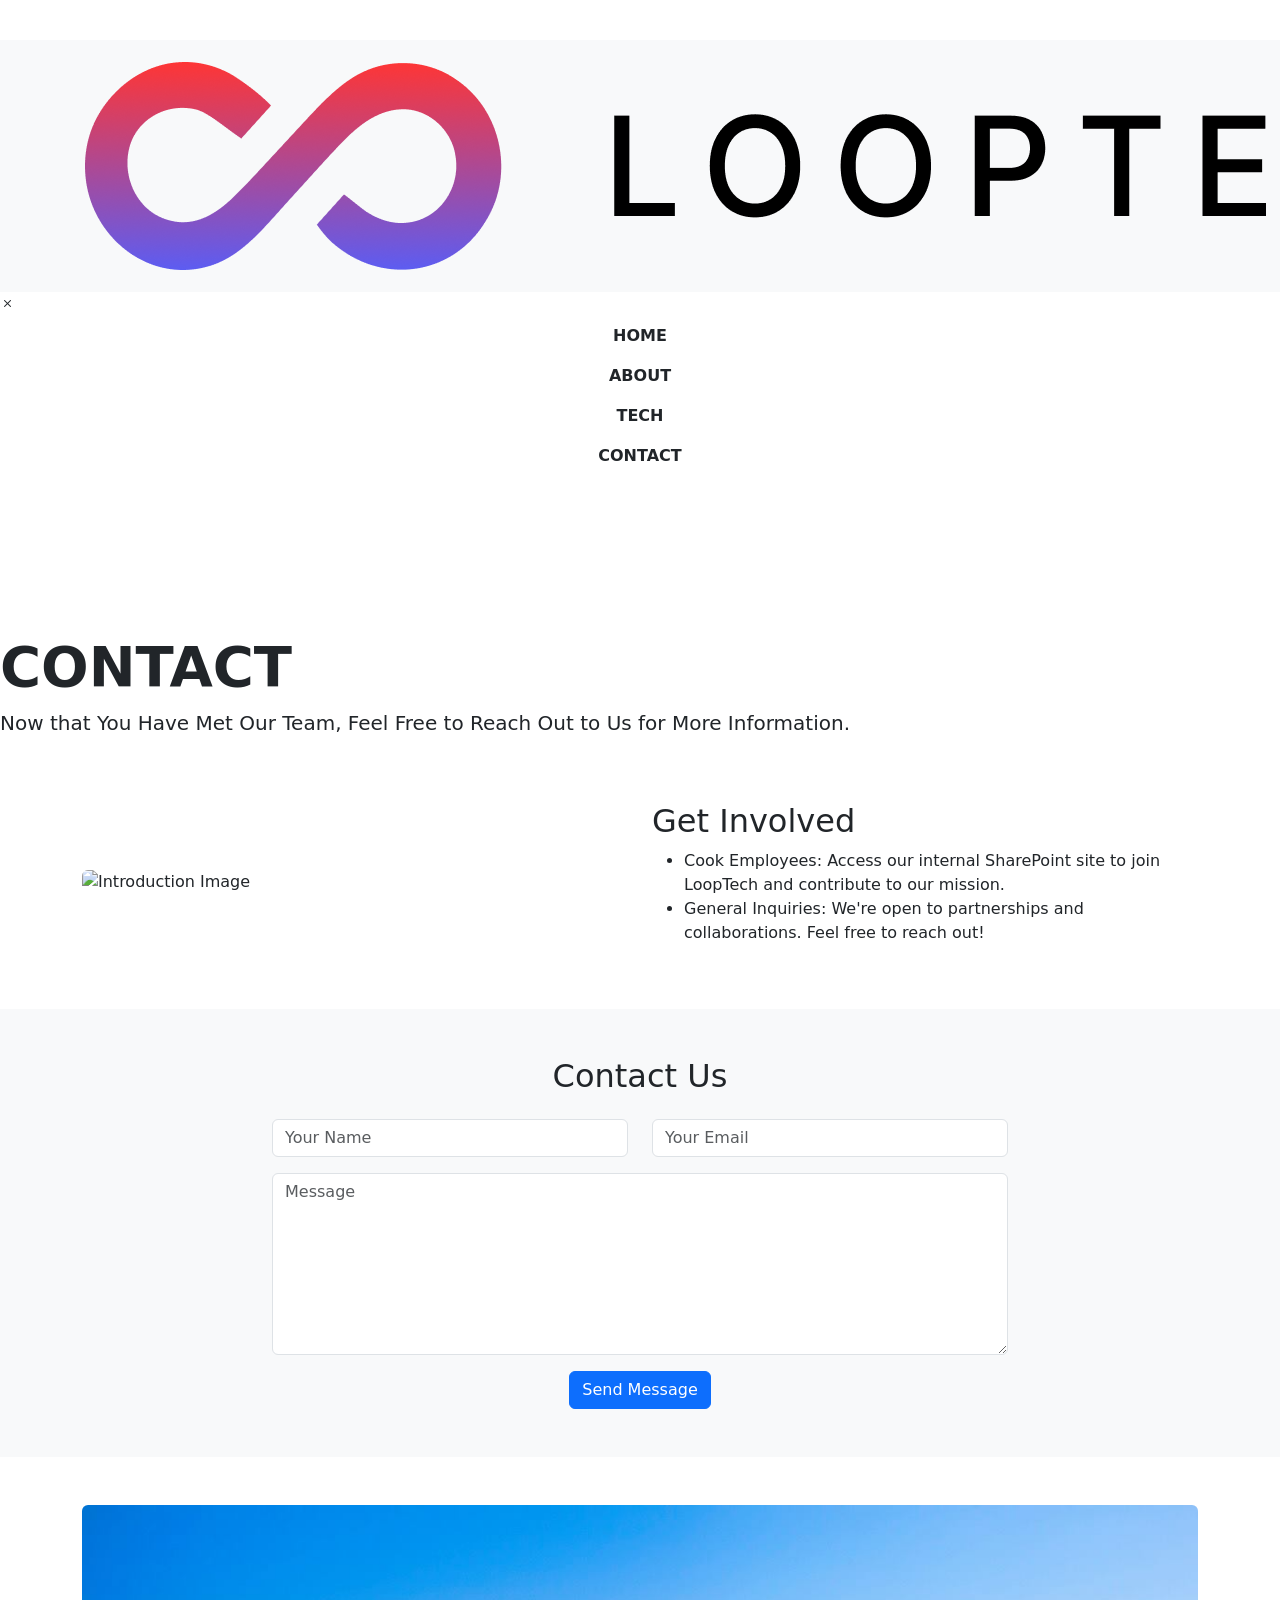
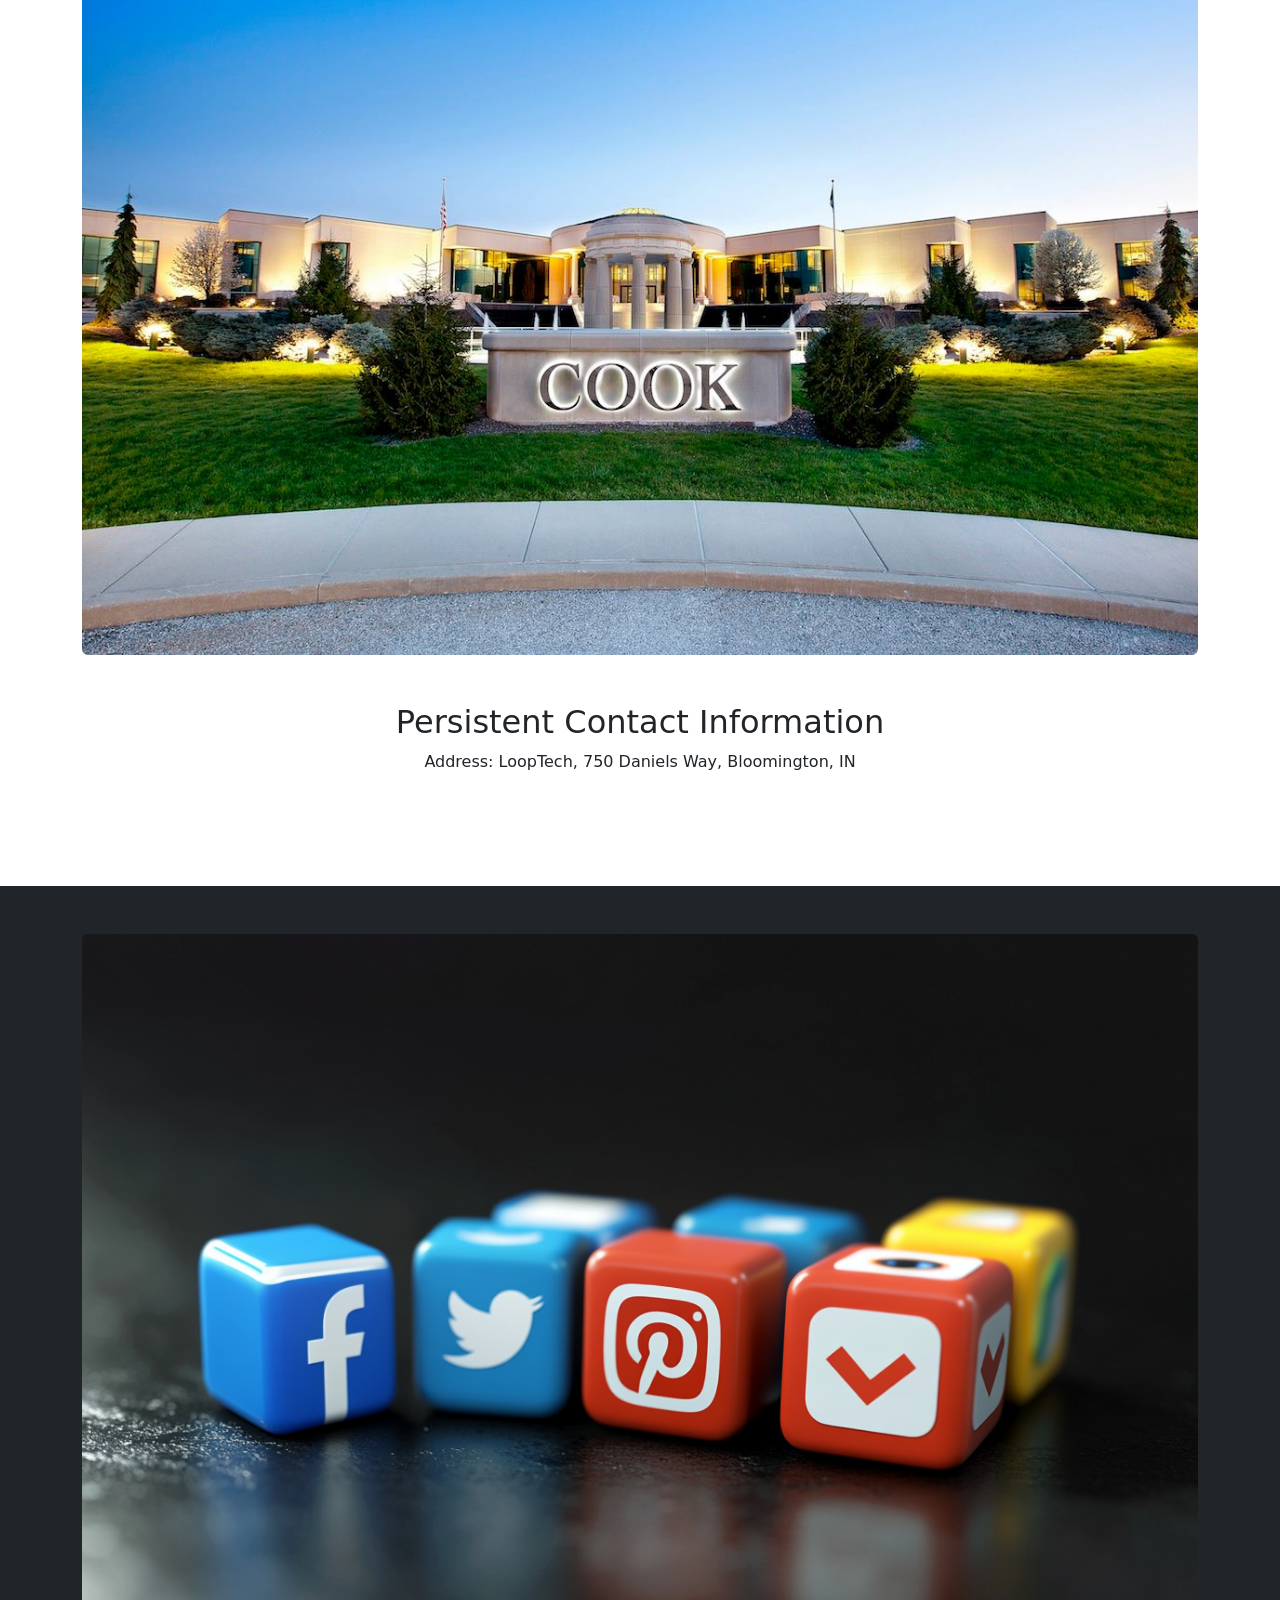
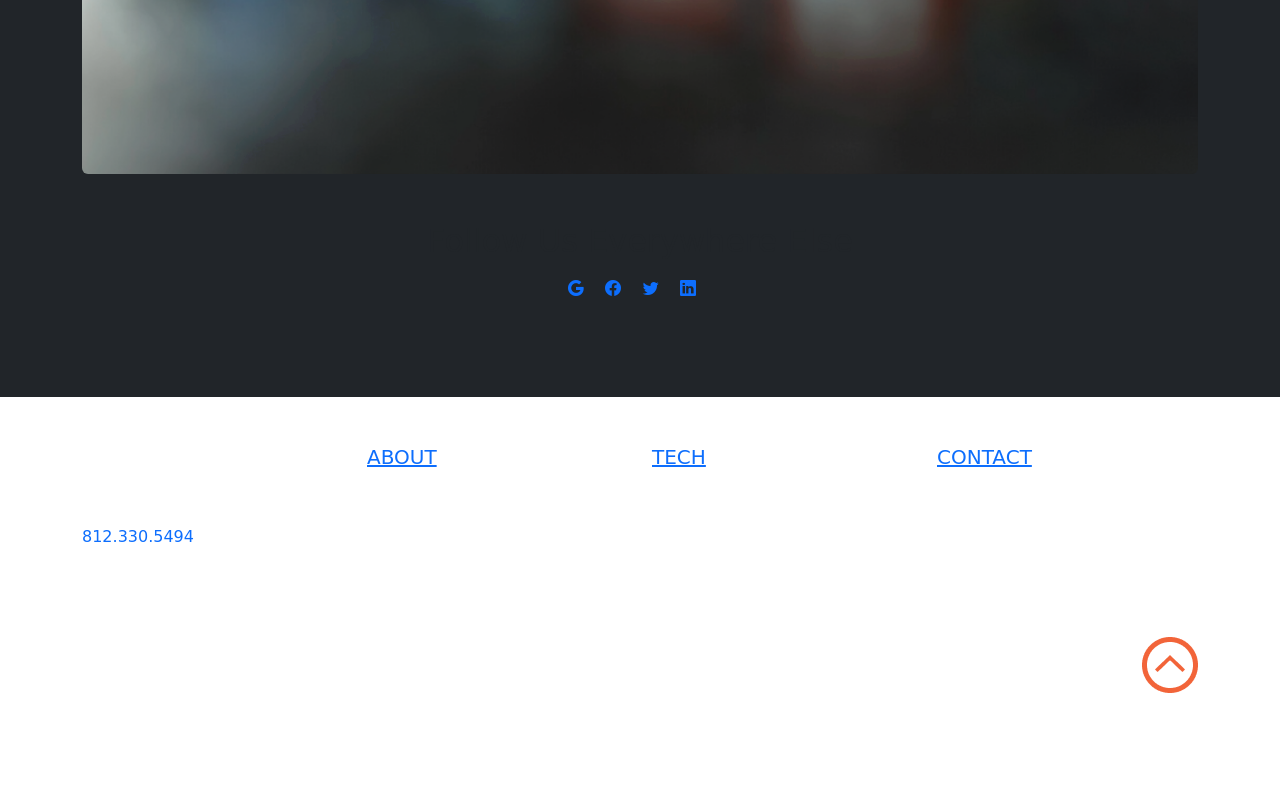
==== Contact.html @ bc4a8c92 "FirstBuilt 1/9/25" ====
<!DOCTYPE html>
<html lang="en">
  <head>
    <meta charset="UTF-8" />
    <meta name="viewport" content="width=device-width, initial-scale=1.0" />
    <title>LoopTech</title>
    <link rel="icon" type="image/x-icon" href="assets/img/0Logo/FavW.png" />
    <link
      rel="stylesheet"
      href="https://cdn.jsdelivr.net/npm/bootstrap@5.3.0/dist/css/bootstrap.min.css"
    />
    <link
      rel="stylesheet"
      href="https://cdn.jsdelivr.net/npm/bootstrap-icons/font/bootstrap-icons.css"
    />
    <link rel="stylesheet" href="assets/css/main.css" />
    <script src="assets/js/main.js"></script>

  </head> 

  <body>
    <!-- Top Bar -->
    <section class="bg-orange text-white py-2">
      <div class="container d-flex justify-content-between align-items-center">
        <div>
          <i class="bi bi-envelope me-2"></i
          ><a
            href="mailto:AIExplorer@cookmedical.com"
            class="text-white text-decoration-none"
            >AIExplorer@cookmedical.com</a
          >
          <i class="bi bi-phone ms-4"></i
          ><span class="ms-2">+1 5589 55488 55</span>
        </div>
        <div class="d-flex">
          <a href="#" class="text-white me-4"><i class="bi bi-facebook"></i></a>
          <a href="#" class="text-white me-4"
            ><i class="bi bi-twitter-x"></i
          ></a>
          <a href="#" class="text-white me-4"><i class="bi bi-linkedin"></i></a>
          <a href="#" class="text-white"><i class="bi bi-google"></i></a>
        </div>
      </div>
    </section>

     <!-- Header -->
     <header id="header" class="py-3 bg-light sticked">
      <div class="container d-flex justify-content-between align-items-center">
        <a href="index.html"><img
          src="assets/img/0Logo/RecText-C.png"
          alt="LoopTech Logo"
          class="logo"
        /></a>
        <nav id="navbar" class="navbar d-none d-lg-block">
          <ul class="nav">
            <li class="nav-item ">
              <a class="nav-link text-dark fw-bold " href="index.html">HOME</a>
            </li>
            <li class="nav-item">
              <a class="nav-link text-dark fw-bold" href="About.html">ABOUT</a>
            </li>
            <li class="nav-item">
              <a class="nav-link text-dark fw-bold" href="Tech.html">TECH</a>
            </li>
            <li class="nav-item">
              <a class="nav-link text-dark fw-bold current-page" href="Contact.html">CONTACT</a>
            </li>
          </ul>
        </nav>
        <i class="mobile-nav-toggle bi bi-list d-lg-none"></i>
      </div>
    </header>

<!-- Slide-in Menu -->
<div id="mobile-nav" class="mobile-nav">
  <i class="mobile-nav-close bi bi-x"></i>
  <ul class="nav flex-column text-center">
    <li class="nav-item">
      <a class="nav-link text-dark fw-bold " href="index.html">HOME</a>
    </li>
    <li class="nav-item">
      <a class="nav-link text-dark fw-bold" href="About.html">ABOUT</a>
    </li>
    <li class="nav-item">
      <a class="nav-link text-dark fw-bold" href="Tech.html">TECH</a>
    </li>
    <li class="nav-item">
      <a class="nav-link text-dark fw-bold current-page" href="Contact.html">CONTACT</a>
    </li>
  </ul>
</div>

    <!-- Hero Section -->
    <section class="hero">
      <!--<img
        src="assets/img/ai-gen/particle 169 00.png"
        alt="Background Hero Image"
        class="hero-bg"
      /> -->
      <video class="hero-bg1" autoplay loop muted playsinline>
        <source src="assets/img/ai-gen/PearlParticlesLoop.mp4 " type="video/mp4" />
        Your browser does not support the video tag.
      </video>
      <h1 class="display-4 fw-bold spaced-letters">CONTACT</h1>
      <p class="lead">
        Now that You Have Met Our Team, Feel Free to Reach Out to Us for More Information.
      </p>
    </section>
    <!-- Get Involve Section -->
    <section class="py-5 introA" id="getInvolved">
      <div class="container">
        <div class="row align-items-center">
          <div class="col-md-6">
            <img
              src="assets/img/blog/blog-recent-1.jpg"
              alt="Introduction Image"
              class="img-fluid rounded"
            />
          </div>
          <div class="col-md-6">
            <h2>Get Involved</h2>
            <ul>
              <li>Cook Employees: Access our internal SharePoint site to join LoopTech and contribute to our mission.
             </li>
             <li>General Inquiries: We're open to partnerships and collaborations. Feel free to reach out!</li>
            </ul>
          </div>
        </div>
      </div>
    </section>
<!-- Contact Us Form Section test
<section class="py-5 bg-light">
  <div class="container">
    <div class="row justify-content-center">
      <div class="col-lg-8">
        <h2 class="text-center mb-4">Contact Us</h2>
        <form
          action="forms/contact.php"
          method="post"
          role="form"
          class="php-email-form contact-form"
        >
          <div class="row">
            <div class="col-md-6 form-group">
              <input
                type="text"
                name="name"
                class="form-control"
                id="name"
                placeholder="Your Name"
                required
              />
            </div>
            <div class="col-md-6 form-group mt-3 mt-md-0">
              <input
                type="email"
                class="form-control"
                name="email"
                id="email"
                placeholder="Your Email"
                required
              />
            </div>
          </div>
          <div class="form-group mt-3">
            <textarea
              class="form-control"
              name="message"
              rows="7"
              placeholder="Message"
              required
            ></textarea>
          </div>
          <div class="my-3">
            <div class="loading" style="display: none;">Loading...</div>
            <div class="error-message" style="display: none;">Something went wrong.</div>
            <div class="sent-message" style="display: none;">Your message has been sent. Thank you!</div>
          </div>
          <div class="text-center">
            <button type="submit" class="btn btn-primary">Send Message</button>
          </div>
        </form>
      </div>
    </div>
  </div>
</section>-->
<!-- Contact Us Form Section -->
<section class="py-5 bg-light" id="contactUs">
  <div class="container">
    <div class="row justify-content-center">
      <div class="col-lg-8">
        <h2 class="text-center mb-4">Contact Us</h2>
        <form id="contact-form" onsubmit="sendEmail(event)">
          <div class="row">
            <div class="col-md-6 form-group">
              <input
                type="text"
                name="name"
                class="form-control"
                id="name"
                placeholder="Your Name"
                required
              />
            </div>
            <div class="col-md-6 form-group mt-3 mt-md-0">
              <input
                type="email"
                class="form-control"
                name="email"
                id="email"
                placeholder="Your Email"
                required
              />
            </div>
          </div>
          <div class="form-group mt-3">
            <textarea
              class="form-control"
              name="message"
              id="message"
              rows="7"
              placeholder="Message"
              required
            ></textarea>
          </div><div class="my-3">
            <div class="loading" style="display: none;">Loading...</div>
            <div class="error-message" style="display: none;">Something went wrong.</div>
            <div class="sent-message" style="display: none;">Your message has been sent. Thank you!</div>
          </div>
          <div class="text-center">
            <button type="submit" class="btn btn-primary">Send Message</button>
          </div>
        </form>
      </div>
    </div>
  </div>
</section>
<!-- Persistent Contact Section -->
<section class="persistent-contact py-5" id="contactInfo">
  <div class="container text-center position-relative">
    <img
    src="assets/img/images/Cook.jpg"
    alt="Introduction Image"
    class="img-fluid rounded"
  />
  <div class="text-box py-5">
    <h2>Persistent Contact Information</h2>
    <p>Address: LoopTech, 750 Daniels Way, Bloomington, IN</p>
  </div>
  </div>
</section>

<!-- Follow Us Section -->
<section class="social-section py-5 bg-dark " id="social">
  <div class="container text-center">
  <img
  src="assets/img/images/elliott_looptech_81436_contact_us_image_with_google_facebook__3a9c6ea5-cd5a-430c-a5c3-bfa4f08ca54a_0.png"
  alt="Introduction Image"
  class="img-fluid rounded"
/>
 <div class="text-box py-5 bg-dark">
  <h2>Follow Us Everywhere Else</h2>
  <div class="social-icons mt-3">
    <a href="#" class="social-icon me-3"><i class="bi bi-google"></i></a>
    <a href="#" class="social-icon me-3"><i class="bi bi-facebook"></i></a>
    <a href="#" class="social-icon me-3"><i class="bi bi-twitter"></i></a>
    <a href="#" class="social-icon me-3"><i class="bi bi-linkedin"></i></a>
  </div>
 </div>
  
</div>
</section>

      <!-- Footer -->
      <footer class="py-5 text-white">
        <div class="container">
            <div class="row">
                <!-- Company Info -->
                <div class="col-md-3 mb-4">
                    <h5 class="fw-bold">LOOPTECH</h5>
                    <address>
                        750 Daniels Way<br>
                        Bloomington, IN<br>
                        <a href="tel:+18123305494" class="text-prime text-decoration-none">812.330.5494</a>
                    </address>
                </div>
    
                <!-- About Links -->
                <div class="col-md-3 mb-4">
                    <a href="About.html"> <h5 class="text-prime">ABOUT</h5></a>
                    <ul class="list-unstyled">
                        <li><a href="About.html#intro&Mission" class="text-white text-decoration-none">Introduction and Mission</a></li>
                        <li><a href="About.html#vision&Values" class="text-white text-decoration-none">Vision & Values</a></li>
                        <li><a href="About.html#whyLooptech" class="text-white text-decoration-none">Why LoopTech?</a></li>
                        <li><a href="About.html#faq" class="text-white text-decoration-none">LoopTech FAQ</a></li>
                        <li><a href="About.html#keyTeamMembers" class="text-white text-decoration-none">Key Team Members</a></li>
                    </ul>
                </div>
    
                <!-- Tech Links -->
                <div class="col-md-3 mb-4">
                    <a href="Tech.html"><h5 class="text-prime">TECH</h5></a>
                    <ul class="list-unstyled">
                        <li><a href="Tech.html#overview" class="text-white text-decoration-none">Overview</a></li>
                        <li><a href="Tech.html#featured" class="text-white text-decoration-none">Featured Innovation</a></li>
                        <li><a href="Tech.html#future" class="text-white text-decoration-none">Future Development</a></li>
                        
                    </ul>
                </div>
    
                <!-- Contact Links -->
                <div class="col-md-3 mb-4">
                    <a href="Contact.html"><h5 class="text-prime">CONTACT</h5></a>
                    <ul class="list-unstyled">
                        <li><a href="Contact.html#getInvolved" class="text-white text-decoration-none">Get Involved</a></li>
                        <li><a href="Contact.html#contactUs" class="text-white text-decoration-none">Contact Us</a></li>
                        <li><a href="Contact.html#contactInfo" class="text-white text-decoration-none">Contact Information</a></li>
                        <li><a href="Contact.html#social" class="text-white text-decoration-none">Social Media</a></li>
                    </ul>
                </div>
                <div class="col-md-12 mb-4 text-end">
                  <a href="#top">
                    <img src="assets/img/BackUp Button.png" alt="BackBotton" class="img-fluid" style="max-width: 75px;">
                  </a>
                </div>
            </div>
            
            <!-- Social Media and Copyright -->
            <div class="row">
                <div class="col-md-6 d-flex align-items-center">
                    <span class="me-3">Follow Us</span>
                    <a href="#" class="text-white me-2"><i class="bi bi-google"></i></a>
                    <a href="#" class="text-white me-2"><i class="bi bi-facebook"></i></a>
                    <a href="#" class="text-white me-2"><i class="bi bi-x"></i></a>
                    <a href="#" class="text-white me-2"><i class="bi bi-telephone"></i></a>
                    <a href="#" class="text-white"><i class="bi bi-linkedin"></i></a>
                </div>
                <div class="col-md-6 text-end">
                    <small>&copy; 2024 LoopTech. All Rights Reserved.</small>
                </div>
            </div>
        </div>
    </footer>
    <script src="https://cdn.jsdelivr.net/npm/bootstrap@5.3.0/dist/js/bootstrap.bundle.min.js"></script>
    <script src="assets/js/main.js"></script>
  </body>
</html>
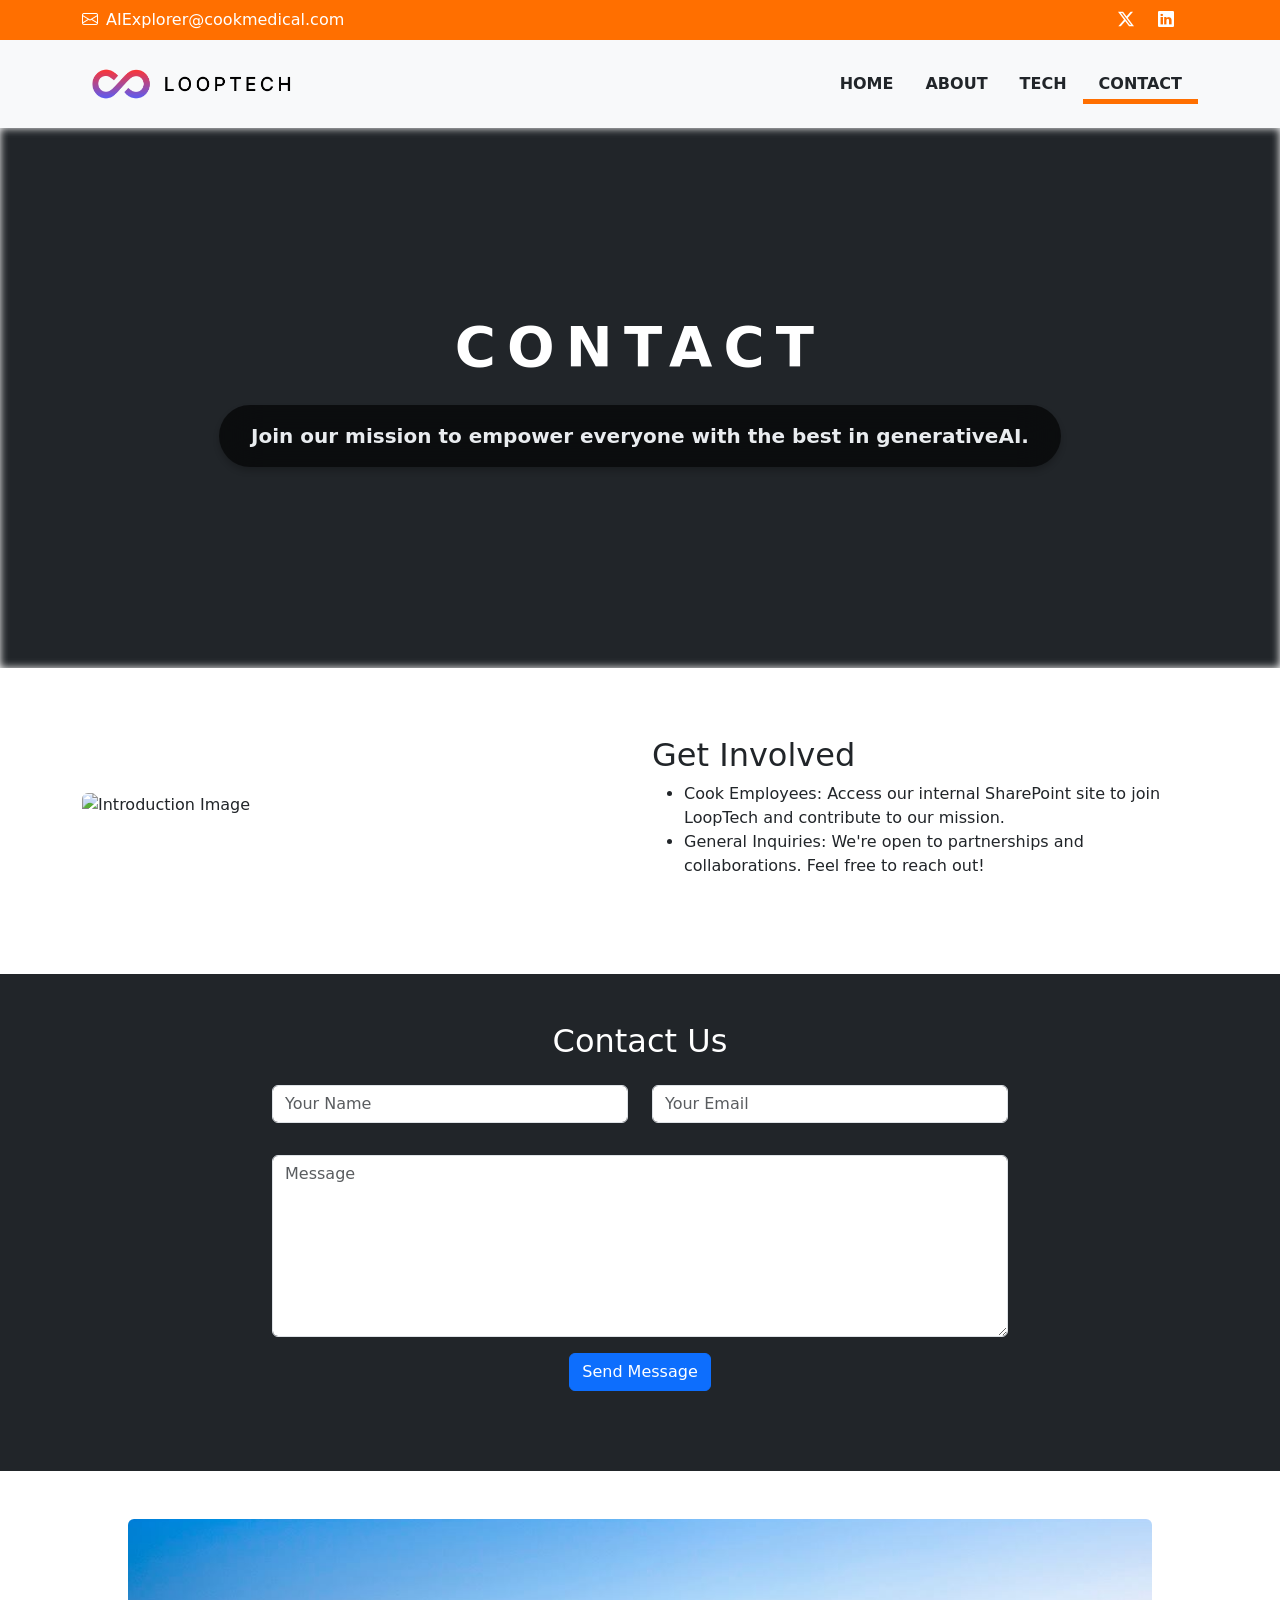
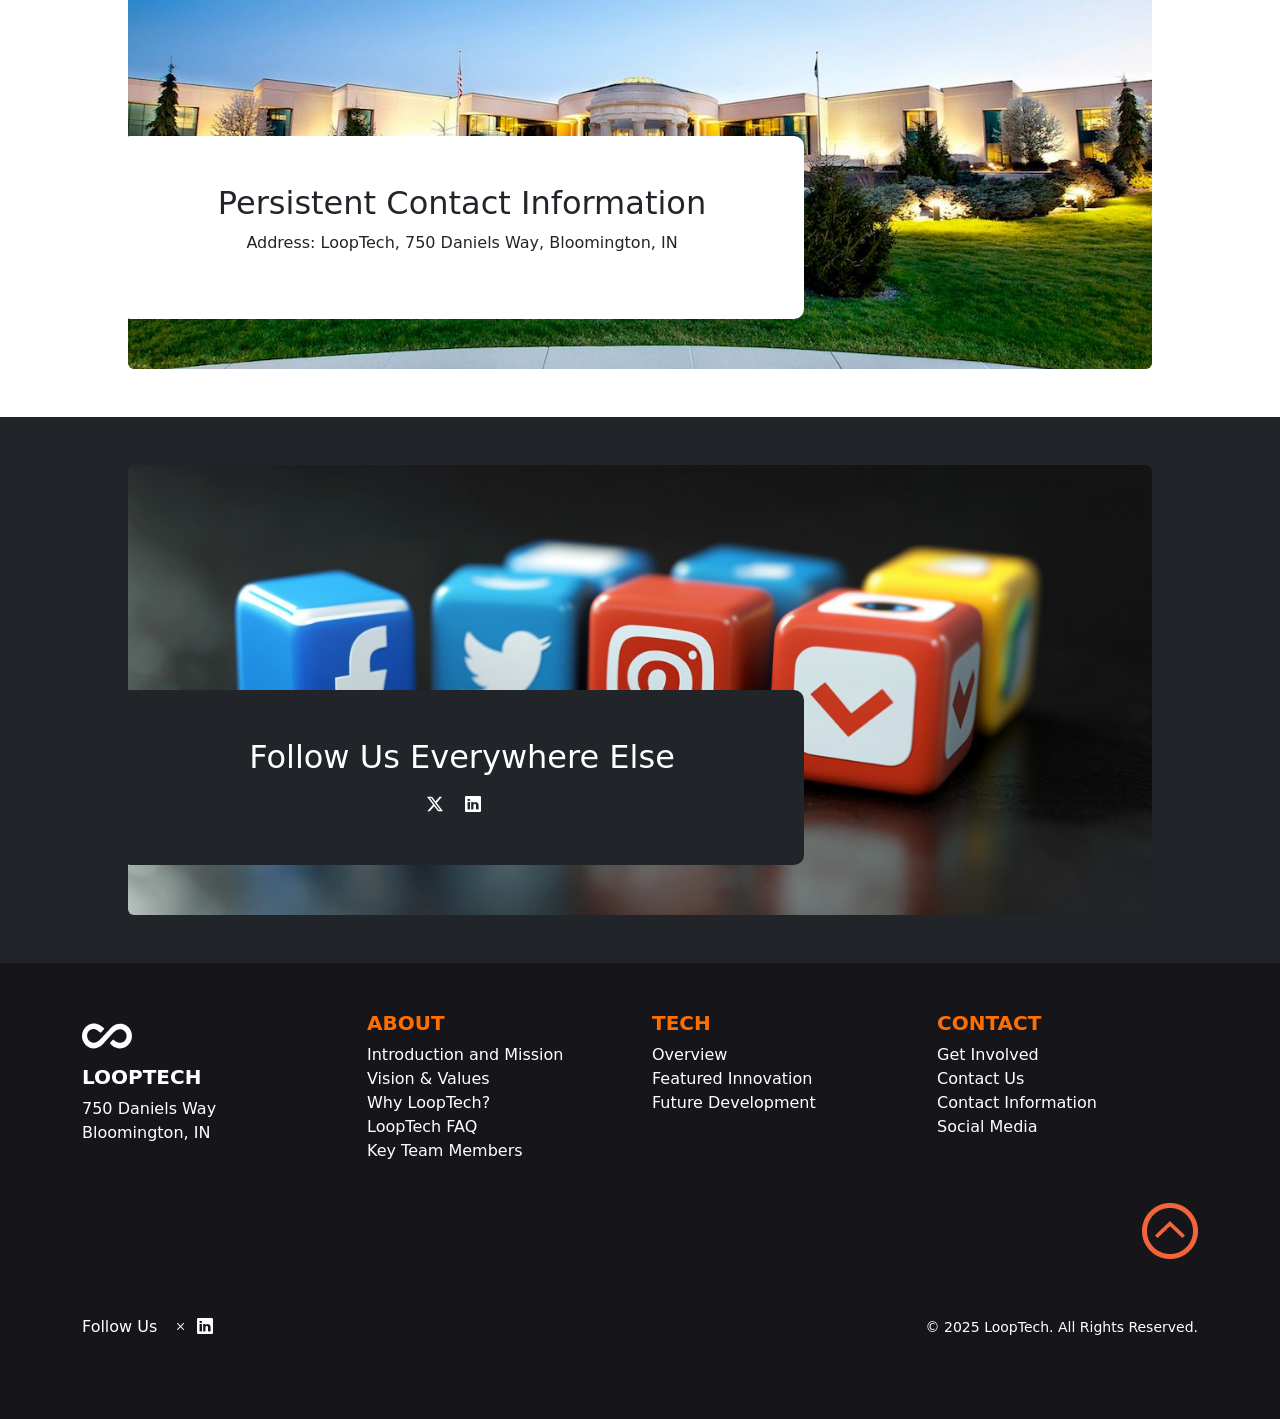
==== commit 311cbba6: "Second Iteration 1/28/2025" ====
--- a/Contact.html
+++ b/Contact.html
@@ -19,8 +19,8 @@
   </head> 
 
   <body>
-    <!-- Top Bar -->
-    <section class="bg-orange text-white py-2">
+     <!-- Top Bar -->
+     <section class="bg-orange text-white py-2">
       <div class="container d-flex justify-content-between align-items-center">
         <div>
           <i class="bi bi-envelope me-2"></i
@@ -29,16 +29,16 @@
             class="text-white text-decoration-none"
             >AIExplorer@cookmedical.com</a
           >
-          <i class="bi bi-phone ms-4"></i
-          ><span class="ms-2">+1 5589 55488 55</span>
+         <!--  <i class="bi bi-phone ms-4"></i
+          ><span class="ms-2">+1 5589 55488 55</span> -->
         </div>
         <div class="d-flex">
-          <a href="#" class="text-white me-4"><i class="bi bi-facebook"></i></a>
+          <!-- <a href="#" class="text-white me-4"><i class="bi bi-facebook"></i></a> -->
           <a href="#" class="text-white me-4"
             ><i class="bi bi-twitter-x"></i
           ></a>
           <a href="#" class="text-white me-4"><i class="bi bi-linkedin"></i></a>
-          <a href="#" class="text-white"><i class="bi bi-google"></i></a>
+       <!--    <a href="#" class="text-white"><i class="bi bi-google"></i></a> -->
         </div>
       </div>
     </section>
@@ -102,8 +102,8 @@
         Your browser does not support the video tag.
       </video>
       <h1 class="display-4 fw-bold spaced-letters">CONTACT</h1>
-      <p class="lead">
-        Now that You Have Met Our Team, Feel Free to Reach Out to Us for More Information.
+      <p class="lead glossy-background">
+        Join our mission to empower everyone with the best in generativeAI.
       </p>
     </section>
     <!-- Get Involve Section -->
@@ -118,7 +118,7 @@
             />
           </div>
           <div class="col-md-6">
-            <h2>Get Involved</h2>
+            <h2 class="custom-margin-top" >Get Involved</h2>
             <ul>
               <li>Cook Employees: Access our internal SharePoint site to join LoopTech and contribute to our mission.
              </li>
@@ -185,11 +185,11 @@
   </div>
 </section>-->
 <!-- Contact Us Form Section -->
-<section class="py-5 bg-light" id="contactUs">
+<section class="py-5 bg-dark" id="contactUs">
   <div class="container">
     <div class="row justify-content-center">
       <div class="col-lg-8">
-        <h2 class="text-center mb-4">Contact Us</h2>
+        <h2 class="text-center mb-4 text-white">Contact Us</h2>
         <form id="contact-form" onsubmit="sendEmail(event)">
           <div class="row">
             <div class="col-md-6 form-group">
@@ -261,86 +261,86 @@
  <div class="text-box py-5 bg-dark">
   <h2>Follow Us Everywhere Else</h2>
   <div class="social-icons mt-3">
-    <a href="#" class="social-icon me-3"><i class="bi bi-google"></i></a>
-    <a href="#" class="social-icon me-3"><i class="bi bi-facebook"></i></a>
-    <a href="#" class="social-icon me-3"><i class="bi bi-twitter"></i></a>
+  <!--   <a href="#" class="social-icon me-3"><i class="bi bi-google"></i></a>
+    <a href="#" class="social-icon me-3"><i class="bi bi-facebook"></i></a> -->
+    <a href="#" class="social-icon me-3"><i class="bi bi-twitter-x"></i></a>
     <a href="#" class="social-icon me-3"><i class="bi bi-linkedin"></i></a>
   </div>
  </div>
   
 </div>
 </section>
-
-      <!-- Footer -->
-      <footer class="py-5 text-white">
-        <div class="container">
-            <div class="row">
-                <!-- Company Info -->
-                <div class="col-md-3 mb-4">
-                    <h5 class="fw-bold">LOOPTECH</h5>
-                    <address>
-                        750 Daniels Way<br>
-                        Bloomington, IN<br>
-                        <a href="tel:+18123305494" class="text-prime text-decoration-none">812.330.5494</a>
-                    </address>
-                </div>
-    
-                <!-- About Links -->
-                <div class="col-md-3 mb-4">
-                    <a href="About.html"> <h5 class="text-prime">ABOUT</h5></a>
-                    <ul class="list-unstyled">
-                        <li><a href="About.html#intro&Mission" class="text-white text-decoration-none">Introduction and Mission</a></li>
-                        <li><a href="About.html#vision&Values" class="text-white text-decoration-none">Vision & Values</a></li>
-                        <li><a href="About.html#whyLooptech" class="text-white text-decoration-none">Why LoopTech?</a></li>
-                        <li><a href="About.html#faq" class="text-white text-decoration-none">LoopTech FAQ</a></li>
-                        <li><a href="About.html#keyTeamMembers" class="text-white text-decoration-none">Key Team Members</a></li>
-                    </ul>
-                </div>
-    
-                <!-- Tech Links -->
-                <div class="col-md-3 mb-4">
-                    <a href="Tech.html"><h5 class="text-prime">TECH</h5></a>
-                    <ul class="list-unstyled">
-                        <li><a href="Tech.html#overview" class="text-white text-decoration-none">Overview</a></li>
-                        <li><a href="Tech.html#featured" class="text-white text-decoration-none">Featured Innovation</a></li>
-                        <li><a href="Tech.html#future" class="text-white text-decoration-none">Future Development</a></li>
-                        
-                    </ul>
-                </div>
-    
-                <!-- Contact Links -->
-                <div class="col-md-3 mb-4">
-                    <a href="Contact.html"><h5 class="text-prime">CONTACT</h5></a>
-                    <ul class="list-unstyled">
-                        <li><a href="Contact.html#getInvolved" class="text-white text-decoration-none">Get Involved</a></li>
-                        <li><a href="Contact.html#contactUs" class="text-white text-decoration-none">Contact Us</a></li>
-                        <li><a href="Contact.html#contactInfo" class="text-white text-decoration-none">Contact Information</a></li>
-                        <li><a href="Contact.html#social" class="text-white text-decoration-none">Social Media</a></li>
-                    </ul>
-                </div>
-                <div class="col-md-12 mb-4 text-end">
-                  <a href="#top">
-                    <img src="assets/img/BackUp Button.png" alt="BackBotton" class="img-fluid" style="max-width: 75px;">
-                  </a>
-                </div>
-            </div>
-            
-            <!-- Social Media and Copyright -->
-            <div class="row">
-                <div class="col-md-6 d-flex align-items-center">
-                    <span class="me-3">Follow Us</span>
-                    <a href="#" class="text-white me-2"><i class="bi bi-google"></i></a>
-                    <a href="#" class="text-white me-2"><i class="bi bi-facebook"></i></a>
-                    <a href="#" class="text-white me-2"><i class="bi bi-x"></i></a>
-                    <a href="#" class="text-white me-2"><i class="bi bi-telephone"></i></a>
-                    <a href="#" class="text-white"><i class="bi bi-linkedin"></i></a>
-                </div>
-                <div class="col-md-6 text-end">
-                    <small>&copy; 2024 LoopTech. All Rights Reserved.</small>
-                </div>
-            </div>
-        </div>
-    </footer>
+  <!-- Footer -->
+  <footer class="py-5 text-white">
+    <div class="container">
+        <div class="row">
+            <!-- Company Info -->
+            <div class="col-md-3 mb-4">
+              <img src="assets/img/0Logo/Sqr-W.svg" alt="LoopTech Logo" class="img-fluid mb-1" style="max-width: 50px;">
+                <h5 class="fw-bold">LOOPTECH</h5>
+                <address>
+                    750 Daniels Way<br>
+                    Bloomington, IN<br>
+                   
+                </address>
+            </div>
+
+            <!-- About Links -->
+            <div class="col-md-3 mb-4">
+                <a href="About.html"> <h5 class="text-prime">ABOUT</h5></a>
+                <ul class="list-unstyled">
+                    <li><a href="About.html#intro&Mission" class="text-white text-decoration-none">Introduction and Mission</a></li>
+                    <li><a href="About.html#vision&Values" class="text-white text-decoration-none">Vision & Values</a></li>
+                    <li><a href="About.html#whyLooptech" class="text-white text-decoration-none">Why LoopTech?</a></li>
+                    <li><a href="About.html#faq" class="text-white text-decoration-none">LoopTech FAQ</a></li>
+                    <li><a href="About.html#keyTeamMembers" class="text-white text-decoration-none">Key Team Members</a></li>
+                </ul>
+            </div>
+
+            <!-- Tech Links -->
+            <div class="col-md-3 mb-4">
+                <a href="Tech.html"><h5 class="text-prime">TECH</h5></a>
+                <ul class="list-unstyled">
+                    <li><a href="Tech.html#overview" class="text-white text-decoration-none">Overview</a></li>
+                    <li><a href="Tech.html#featured" class="text-white text-decoration-none">Featured Innovation</a></li>
+                    <li><a href="Tech.html#future" class="text-white text-decoration-none">Future Development</a></li>
+                    
+                </ul>
+            </div>
+
+            <!-- Contact Links -->
+            <div class="col-md-3 mb-4">
+                <a href="Contact.html"><h5 class="text-prime">CONTACT</h5></a>
+                <ul class="list-unstyled">
+                    <li><a href="Contact.html#getInvolved" class="text-white text-decoration-none">Get Involved</a></li>
+                    <li><a href="Contact.html#contactUs" class="text-white text-decoration-none">Contact Us</a></li>
+                    <li><a href="Contact.html#contactInfo" class="text-white text-decoration-none">Contact Information</a></li>
+                    <li><a href="Contact.html#social" class="text-white text-decoration-none">Social Media</a></li>
+                </ul>
+            </div>
+            <div class="col-md-12 mb-4 text-end">
+              <a href="#top">
+                <img src="assets/img/BackUp Button.png" alt="BackBotton" class="img-fluid" style="max-width: 75px;">
+              </a>
+            </div>
+        </div>
+        
+        <!-- Social Media and Copyright -->
+        <div class="row">
+            <div class="col-md-6 d-flex align-items-center">
+                <span class="me-3">Follow Us</span>
+             <!--    <a href="#" class="text-white me-2"><i class="bi bi-google"></i></a>
+                <a href="#" class="text-white me-2"><i class="bi bi-facebook"></i></a>
+                <a href="#" class="text-white me-2"><i class="bi bi-telephone"></i></a> -->
+                <a href="#" class="text-white me-2"><i class="bi bi-x"></i></a>
+                <a href="#" class="text-white"><i class="bi bi-linkedin"></i></a>
+            </div>
+            <div class="col-md-6 text-end">
+                <small>&copy; 2025 LoopTech. All Rights Reserved.</small>
+            </div>
+        </div>
+    </div>
+</footer>
     <script src="https://cdn.jsdelivr.net/npm/bootstrap@5.3.0/dist/js/bootstrap.bundle.min.js"></script>
     <script src="assets/js/main.js"></script>
   </body>
--- a/assets/css/main.css
+++ b/assets/css/main.css
@@ -0,0 +1,488 @@
+header {
+  z-index: 1;
+  padding: 10px 0;
+}
+.logo {
+  width: 250px;
+  margin-left: -15px;
+
+  transform: scale(0.8); /* Scale the logo to 80% of its original size */
+  transform-origin: center; /* Ensure the scaling is centered */
+}
+.hero {
+  position: relative;
+  height: 60vh;
+
+  text-align: center;
+  padding: 50px 20px;
+  display: flex;
+  justify-content: center;
+  align-items: center;
+  flex-direction: column;
+}
+
+.hero h1 {
+  color: #ffffff;
+}
+.hero-bg {
+  position: absolute;
+  background-color: #212529;
+  top: 0;
+  left: 0;
+  width: 100%;
+  height: 100%;
+  object-fit: cover;
+  z-index: -20;
+  animation: bounce 5s infinite; /* Add bounce effect */
+  filter: blur(8px);
+  -webkit-filter: blur(8px);
+}
+
+.hero-bg1 {
+  position: absolute;
+  background-color: #212529;
+  top: 0;
+  left: 0;
+  width: 100%;
+  height: 100%;
+  object-fit: cover;
+  z-index: -20;
+  animation: bounce 5s infinite; /* Add bounce effect */
+  filter: blur(4px);
+  -webkit-filter: blur(4px);
+}
+
+.spaced-letters {
+  letter-spacing: 0.2em; /* Adjust the value as needed */
+}
+
+
+
+
+.intro {
+  z-index: 0;
+  background-color: #f8f9fa;
+}
+.introA {
+  z-index: 0;
+  background-color: #ffffff;
+
+  display: flex;
+  flex-direction: column;
+  justify-content: center;
+  align-items: center;
+}
+.intro-text{
+  font-weight: 500;
+}
+.bg-orange {
+  background-color: #ff6f00;
+  z-index: 10;
+}
+
+.bg-light {
+  background-color: #f8f9fa;
+}
+
+.shadow {
+  box-shadow: 0 4px 6px rgba(0, 0, 0, 0.1);
+}
+.stats-card {
+  background: #ffffff;
+  border-radius: 8px;
+  box-shadow: 0 4px 10px rgba(0, 0, 0, 0.1);
+}
+.col-md-2 h2 {
+  padding: 10px;
+}
+
+.col-md-10 p {
+  padding: 10px;
+}
+
+.footer-link {
+  color: #ff6f00;
+  text-decoration: none;
+}
+
+.color-text {
+  background: linear-gradient(
+    45deg,
+    #fe3636 0%,
+    #5d5df2 75%
+  ); /* Replace with your desired colors */
+  -webkit-background-clip: text;
+  -webkit-text-fill-color: transparent;
+}
+.row-text {
+  height: 15vh;
+  align-items: center;
+}
+
+.intro .row {
+  height: 20vh;
+  display: flex;
+  align-items: center;
+}
+
+.about .row {
+  height: 20vh;
+  display: flex;
+  align-items: center;
+}
+.contact-other {
+  background-color: #343a40;
+  padding: 3rem;
+}
+.contact-cook {
+  background-color: #f8f2f2;
+  padding: 3rem;
+}
+
+footer {
+  background-color: #16161a;
+  color: #ffffff;
+}
+
+footer h5 {
+  font-weight: bold;
+}
+
+footer a {
+  text-decoration: none;
+  color: #ffffff;
+}
+
+footer a:hover {
+  color: #ffc107; /* Highlight on hover */
+}
+
+.text-prime {
+  color: #ff6f00;
+}
+
+.nav-link {
+  text-decoration: none; /* Remove default underline */
+  position: relative;
+}
+
+.nav-link::after {
+  content: "";
+  position: absolute;
+  width: 0;
+  height: 5px;
+  display: block;
+  margin-top: 3px;
+  right: 0;
+  background: #ffa25b; /* Change to desired color */
+  transition: width 0.3s ease;
+  -webkit-transition: width 0.3s ease;
+}
+
+.nav-link:hover::after {
+  width: 100%;
+
+  background: #ffa25b; /* Change to desired color */
+}
+
+.current-page::after {
+  width: 100%;
+  background: #ff6f00; /* Change to desired color */
+}
+
+.tech {
+  height: 100%;
+  display: flex;
+  flex-direction: column;
+  justify-content: center;
+}
+
+.card {
+  perspective: 1000px; /* Adds perspective for the tilt effect */
+  transition: transform 0.3s ease, box-shadow 0.3s ease; /* Smooth transition */
+  transform-style: preserve-3d; /* Ensures child elements maintain 3D transform */
+}
+
+.card:hover {
+  transform: rotateX(5deg) rotateY(5deg) translateY(-5px); /* Tilts and elevates */
+  box-shadow: 1 15px 30px rgba(0, 0, 0, 1); /* More realistic shadow on hover */
+}
+
+.card-text {
+  flex: 1;
+  display: flex;
+  flex-direction: column;
+  justify-content: center;
+  margin: 10px;
+  align-items: center; /* Center the text horizontally */
+  text-align: center;
+}
+
+.values-card {
+  background-color: #ffffff;
+  height: 150px;
+  display: flex;
+  justify-content: center;
+  align-items: center;
+  flex-direction: column;
+  /* border: 2px solid #5D5DF2; Initial border width and color */
+  /* border-radius: 10px;  */
+  padding: 20px;
+}
+
+/* .values-card:hover { */
+/* border-width: 2px; */
+/* } */
+
+.team-card {
+  background-color: #ffffff;
+  height: 150px;
+  display: flex;
+  justify-content: center;
+  align-items: center;
+  flex-direction: column;
+  border: 2px solid transparent; /* Set the border color and width */
+  border-radius: 10px; /* Adjust the value to make the corners more or less rounded */
+  padding: 1px;
+  background-image: linear-gradient(white, white),
+    linear-gradient(45deg, #fe3636 0%, #5d5df2 75%); /* Gradient background */
+  background-origin: border-box;
+  background-clip: content-box, border-box;
+  /* transition: all 0.3s ease-in-out; */
+}
+
+.team-card-text > p,
+.team-card-text > h6 {
+  display: flex;
+  flex-direction: column;
+  justify-content: center;
+  align-items: center;
+  /* Ensure the element takes up the full height of its container */
+  text-align: center; /* Center the text horizontally */
+  margin: 10px;
+}
+.team-card-text > h6 {
+  color: #606366;
+  font-weight: 650;
+}
+
+.team-card:hover {
+  background-image: linear-gradient(rgb(255, 255, 255), rgb(255, 255, 255)),
+    linear-gradient(75deg, #5d5df2 0%, #fe3636 75%); /* Gradient background */
+}
+
+/* Customize the accordion header */
+.accordion-button {
+  font-size: 2rem; /* Adjust the font size */
+  color: #888888; /* Change the text color */
+  background-color: #f8f9fa; /* Change the background color */
+  border: none; /* Remove the border */
+}
+
+.accordion-button:not(.collapsed) {
+  color: #000000; /* Change the text color when expanded */
+  background-color: #e9ecef; /* Change the background color when expanded */
+}
+
+.accordion-button:focus {
+  box-shadow: none; /* Remove the focus outline */
+}
+
+/* Customize the accordion body */
+.accordion-body {
+  font-size: 1rem; /* Adjust the font size */
+  color: #555; /* Change the text color */
+  background-color: #ffffff; /* Change the background color */
+  border-top: 1px solid #e9ecef; /* Add a border to the top */
+}
+
+.featured-innovation {
+  background: #fff;
+  padding: 3rem 1rem;
+}
+
+.innovation-card {
+  border: none;
+
+}
+
+.innovation-card:hover {
+  transform: scale(1.03);
+}
+
+.innovation-card.selected {
+  background-color: #343a40; /* Dark background */
+  color: #ffffff; /* White text */
+}
+
+.innovation-card.selected .card-text,
+.innovation-card.selected .card-title {
+  color: #ffffff; /* Ensure text inside the card is white */
+}
+
+.card-body {
+  display: flex;
+  flex-direction: column;
+  justify-content: center;
+  height: 100%; 
+}
+.no-bullets {
+  list-style-type: none; /* Remove bullet points */
+  padding-left: 0; /* Optional: Remove default padding */
+}
+
+.persistent-contact .container {
+  position: relative;
+}
+
+.text-box {
+  position: absolute;
+  bottom: 50px; /* Gap of 50px from the bottom */
+  left: 50px; /* Gap of 50px from the left */
+  border-radius: 10px;
+  background-color: white;
+  width: 60%; /* Optional: Make the text-box take the full width */
+}
+.social-section .container {
+  position: relative;
+}
+
+.social-section img, .persistent-contact img{
+  height: 50vh;
+  width: 80vw;
+  object-fit: cover;
+}
+.social-section .text-box{
+  background-color: black;
+  color: white;
+}
+
+.social-icon {
+  color: white; /* Change the color of the icons to white */
+}
+
+.social-icon:hover {
+  color: #ff6f00; /* Optional: Change the color on hover */
+}
+
+.row {
+  margin-bottom: 2rem; /* Add margin to the bottom of each row */
+}
+.card-row{
+  margin-bottom: 2rem; /* Add margin to the bottom of each row */
+  height: 65vh;
+}
+.vision-section {
+  margin-bottom: 4rem; /* Add margin to the bottom of each section */
+}
+
+
+/*--------------------------------------------------------------
+# Mobile Navigation
+--------------------------------------------------------------*/
+
+.mobile-nav-toggle {
+  font-size: 1.5rem;
+  cursor: pointer;
+}
+
+.mobile-nav {
+  position: fixed;
+  top: 0;
+  padding-top: 2rem;
+  right: 0;
+  width: 100%;
+  height: 100%;
+  background-color: rgba(255, 255, 255, .9);
+  z-index: 9998;
+  transform: translateX(100%);
+  transition: transform .3s ease-in-out; /* Add transition for slide-in and slide-out */
+}
+
+.mobile-nav.show {
+  transform: translateX(0); /* Slide in */
+
+}
+
+.mobile-nav-close {
+  position: fixed;
+  top: 1rem;
+  right: 1rem;
+  font-size: 2rem;
+  cursor: pointer;
+ 
+  z-index: 9999;
+}
+
+@media (max-width: 992px) {
+.mobile-nav .nav-item{
+  width:100%;
+  height: 10vh;
+  display: flex;
+  justify-content: center;
+}  
+}
+
+
+@media (max-width: 768px){
+  .bg-orange{
+    display: none;
+  }
+  .hero {
+    padding: 2rem 1rem; /* Reduce padding on mobile devices */
+    height: 30vh; /* Set a shorter height on mobile devices */
+  }
+
+  .hero h1 {
+    font-size: 2rem; /* Adjust font size for the title on mobile devices */
+  }
+
+  .hero p {
+    font-size: 1rem; /* Adjust font size for the paragraph on mobile devices */
+  }
+
+  .hero button {
+    font-size: 1rem; /* Adjust font size for the button on mobile devices */
+  }
+h2 {
+    text-align: center; /* Center the text on mobile devices */
+  }
+}
+
+
+.glossy-background {
+  background: rgba(0, 0, 0, 0.65); /* Semi-transparent white background */
+  backdrop-filter: blur(22px); /* Glossy effect */
+  padding: 1rem 2rem; /* Adequate padding for readability */
+  margin: 1rem 0; /* Adequate margin for spacing */
+  border-radius: 100px; /* Rounded corners for a polished look */
+  box-shadow: 0 4px 6px rgba(0, 0, 0, 0.2); /* Subtle shadow for depth */
+}
+.lead{
+  font-weight: 600;
+color: #e9ecef;
+}
+.align-left {
+  text-align: left;
+  
+}
+.center-container {
+  display: flex;
+  justify-content: center; /* Center the element horizontally */
+  align-items: center; /* Center the element vertically */
+}
+.custom-margin-top {
+  margin-top: 20px; /* Adjust the value as needed */
+}
+
+.ab-margin{
+margin-left: 15px;
+}
+
+.bg-image {
+  background-image: url('assets/img/images/Rectangle.png'); /* Replace with your image path */
+  background-size: cover; /* Ensure the background image covers the entire section */
+  background-position: center; /* Center the background image */
+  background-repeat: no-repeat; /* Prevent the background image from repeating */
+  background-clip: border-box; /* Ensure compatibility */
+}
